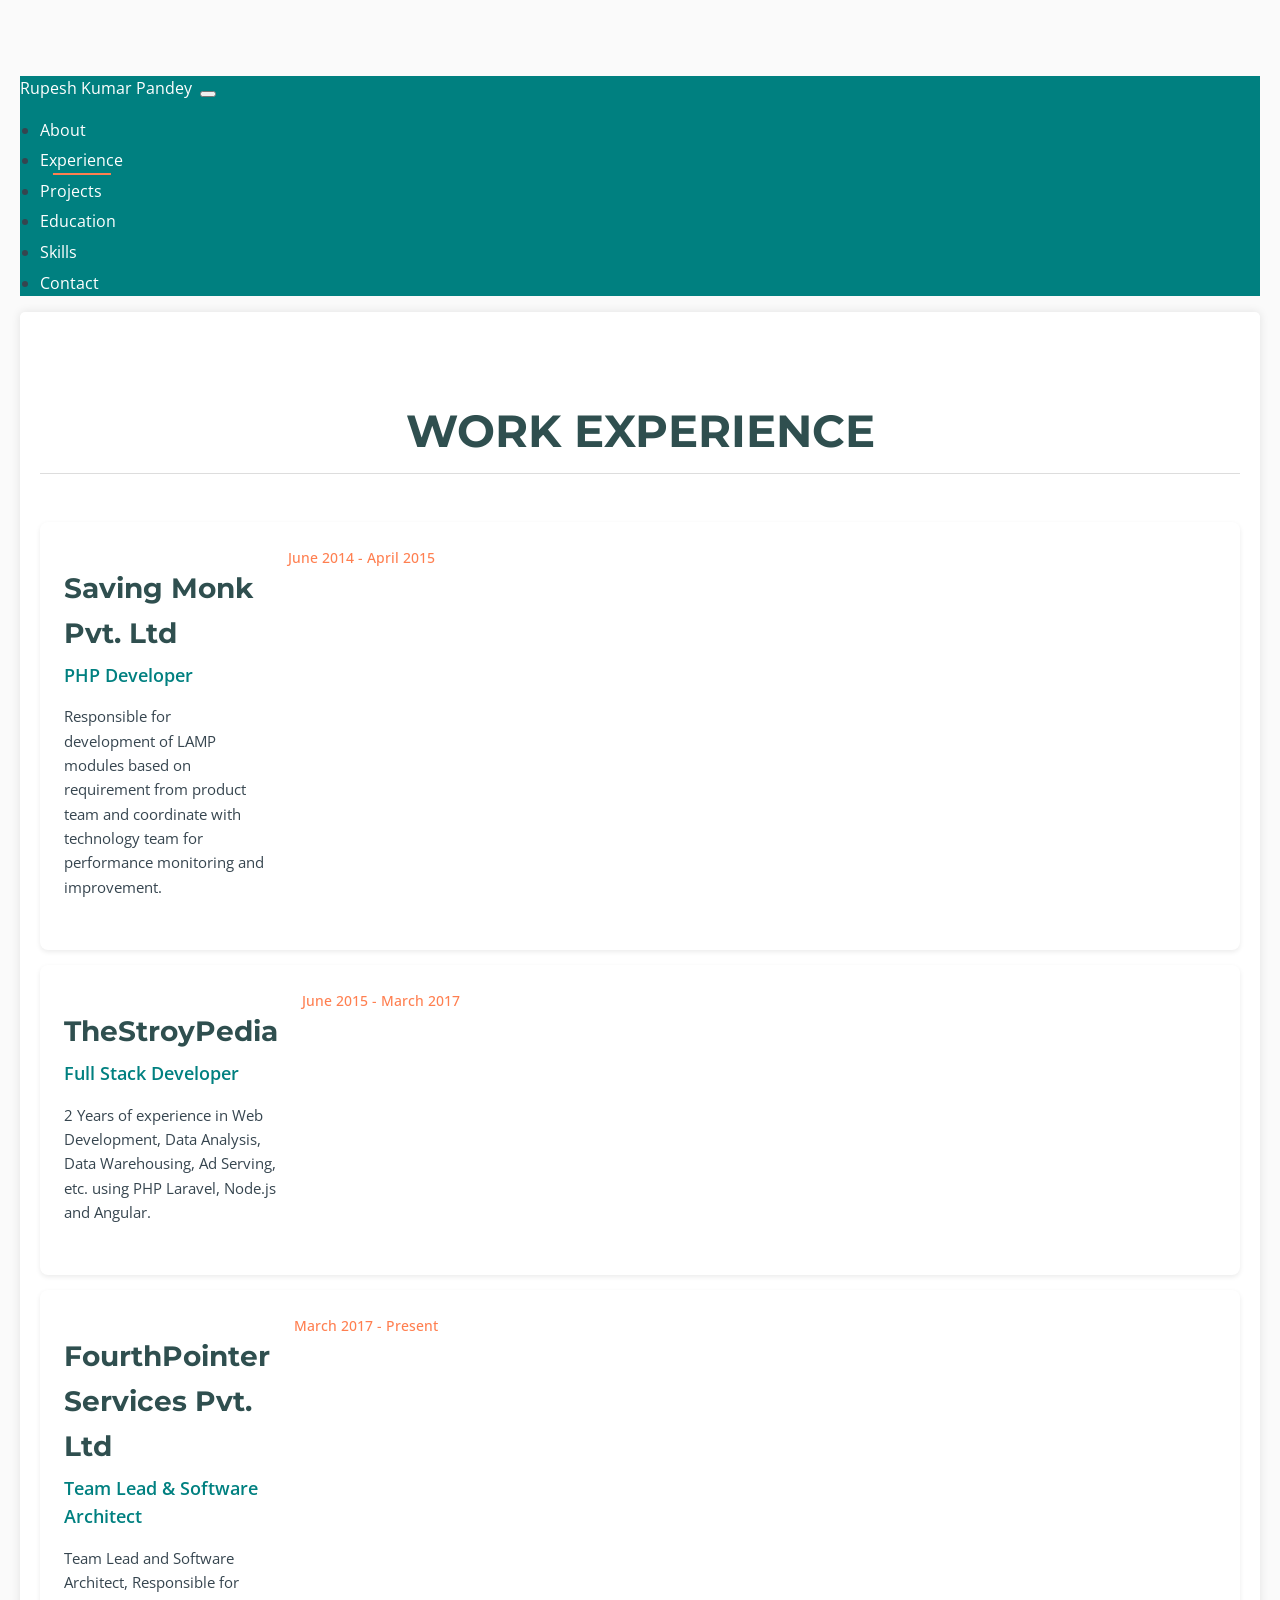
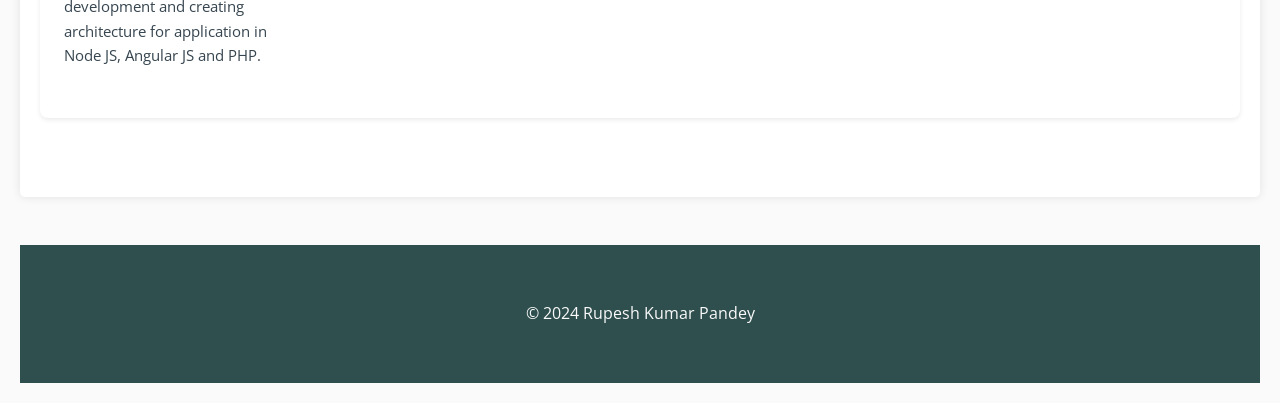
==== experience.html @ a3a28e1d "feat: Modernize website look and structure This commit introduces a comprehensive overhaul of the we" ====
<!DOCTYPE html>
<html lang="en">
<head>
    <meta charset="UTF-8">
    <meta name="viewport" content="width=device-width, initial-scale=1.0">
    <title>Work Experience</title>
    <link rel="stylesheet" href="style.css">
    <link rel="stylesheet" href="css/resume.css">
    <link rel="stylesheet" href="vendor/bootstrap/css/bootstrap.min.css">
    <link rel="stylesheet" href="css/modern-style.css">
</head>
<body>
    <!-- Navigation Bar -->
    <nav class="navbar navbar-expand-lg navbar-dark bg-primary fixed-top" id="sideNav">
        <a class="navbar-brand js-scroll-trigger" href="index.html">
            <span class="d-block d-lg-none">Rupesh Kumar Pandey</span>
            <span class="d-none d-lg-block">
                <img class="img-fluid img-profile rounded-circle mx-auto mb-2" src="img/profile.jpg" alt="">
            </span>
        </a>
        <button class="navbar-toggler" type="button" data-toggle="collapse" data-target="#navbarSupportedContent" aria-controls="navbarSupportedContent" aria-expanded="false" aria-label="Toggle navigation">
            <span class="navbar-toggler-icon"></span>
        </button>
        <div class="collapse navbar-collapse" id="navbarSupportedContent">
            <ul class="navbar-nav">
                <li class="nav-item">
                    <a class="nav-link js-scroll-trigger" href="index.html">About</a>
                </li>
                <li class="nav-item">
                    <a class="nav-link js-scroll-trigger" href="experience.html">Experience</a>
                </li>
                <li class="nav-item">
                    <a class="nav-link js-scroll-trigger" href="projects.html">Projects</a>
                </li>
                <li class="nav-item">
                    <a class="nav-link js-scroll-trigger" href="education.html">Education</a>
                </li>
                <li class="nav-item">
                    <a class="nav-link js-scroll-trigger" href="skills.html">Skills</a>
                </li>
                <li class="nav-item">
                    <a class="nav-link js-scroll-trigger" href="contact.html">Contact</a>
                </li>
            </ul>
        </div>
    </nav>

    <!-- Page Content -->
    <div class="container-fluid p-0">
        <!-- Work Experience -->
        <section id="work-experience" class="page-section">
            <div class="resume-section-content"> <!-- Similar to projects.html structure -->
                <h2>Work Experience</h2>
                <div class="resume-item d-flex flex-column flex-md-row mb-5">
                    <div class="resume-content">
                        <h3 class="mb-0">Saving Monk Pvt. Ltd</h3>
                        <div class="subheading mb-3">PHP Developer</div>
                        <p>Responsible for development of LAMP modules based on requirement from product team and coordinate with technology team for performance monitoring and improvement.</p>
                    </div>
                    <div class="resume-date text-md-right">
                        <span class="text-primary">June 2014 - April 2015</span>
                    </div>
                </div>
                <div class="resume-item d-flex flex-column flex-md-row mb-5">
                    <div class="resume-content">
                        <h3 class="mb-0">TheStroyPedia</h3>
                        <div class="subheading mb-3">Full Stack Developer</div>
                        <p>2 Years of experience in Web Development, Data Analysis, Data Warehousing, Ad Serving, etc. using PHP Laravel, Node.js and Angular.</p>
                    </div>
                    <div class="resume-date text-md-right">
                        <span class="text-primary">June 2015 - March 2017</span>
                    </div>
                </div>
                <div class="resume-item d-flex flex-column flex-md-row mb-5">
                    <div class="resume-content">
                        <h3 class="mb-0">FourthPointer Services Pvt. Ltd</h3>
                        <div class="subheading mb-3">Team Lead & Software Architect</div>
                        <p>Team Lead and Software Architect, Responsible for development and creating architecture for application in Node JS, Angular JS and PHP.</p>
                    </div>
                    <div class="resume-date text-md-right">
                        <span class="text-primary">March 2017 - Present</span>
                    </div>
                </div>
        </div>
    </section>
    </div>

    <!-- Footer -->
    <footer>
        <p>&copy; 2024 Rupesh Kumar Pandey</p>
    </footer>
    <script src="vendor/jquery/jquery.min.js"></script>
    <script src="vendor/bootstrap/js/bootstrap.bundle.min.js"></script>
    <script src="js/main.js"></script>
</body>
</html>
---- style.css ----
/* Basic body styling */
body {
    font-family: Arial, sans-serif;
    margin: 20px;
    padding: 0;
    line-height: 1.6;
    background-color: #f4f4f4;
    color: #333;
}

/* Header styling */
#header {
    background-color: #333;
    color: #fff;
    padding: 1rem 0;
    text-align: center;
}

#header h1 {
    margin: 0;
    font-size: 2.5em;
}

#header p {
    margin: 5px 0;
}

#header a {
    color: #fff;
    text-decoration: none;
}

/* General heading styling */
h1, h2, h3 {
    margin-top: 20px;
    margin-bottom: 10px;
    color: #333;
}

h1 {
    font-size: 2em;
}

h2 {
    font-size: 1.5em;
    border-bottom: 1px solid #ddd;
    padding-bottom: 5px;
}

h3 {
    font-size: 1.2em;
}

/* Section styling */
section {
    padding: 20px;
    margin-bottom: 20px;
    background-color: #fff;
    border-radius: 5px;
    box-shadow: 0 0 10px rgba(0,0,0,0.1);
}

/* List styling */
ul, ol {
    padding-left: 20px;
}

ul li, ol li {
    margin-bottom: 5px;
}

/* Link styling */
a {
    color: #007bff;
    text-decoration: none;
}

a:hover {
    text-decoration: underline;
}

/* Table styling */
table {
    width: 100%;
    border-collapse: collapse;
    margin-top: 10px;
}

th, td {
    border: 1px solid #ddd;
    padding: 8px;
    text-align: left;
}

th {
    background-color: #f0f0f0;
}

/* Specific section styling if needed */
#objective p {
    font-style: italic;
}

#work-experience div, #major-projects div {
    margin-bottom: 15px;
}

#core-technical-competencies ul {
    list-style-type: square;
}
---- css/modern-style.css ----
@import url('https://fonts.googleapis.com/css2?family=Montserrat:wght@400;700&family=Open+Sans:wght@400;600&display=swap');

:root {
  --primary-color: #008080; /* Dark Teal */
  --secondary-color: #f4f4f4; /* Light Gray */
  --accent-color: #FF7F50; /* Coral */
  --text-headings-color: #2F4F4F; /* Dark Slate Gray */
  --text-body-color: #36454F; /* Charcoal */
  --white-color: #FFFFFF;
  --off-white-color: #FAFAFA;
}

body {
  font-family: 'Open Sans', sans-serif;
  color: var(--text-body-color);
  background-color: var(--off-white-color);
  line-height: 1.6;
  padding-top: 56px; /* Added padding to prevent content from being hidden by fixed-top navbar */
}

h1, h2, h3, h4, h5, h6 {
  font-family: 'Montserrat', sans-serif;
  color: var(--text-headings-color);
  font-weight: 700; /* Default bold for headings */
}

.navbar.bg-primary {
  background-color: var(--primary-color) !important; /* Important to override Bootstrap */
}

.navbar-dark .navbar-nav .nav-link,
.navbar-dark .navbar-brand {
  color: var(--white-color); /* Ensure text is white/light on the primary color */
  position: relative; /* For pseudo-elements like the underline */
  transition: color 0.3s ease-in-out; /* Added transition for color */
}

.navbar-dark .navbar-nav .nav-link {
  padding-bottom: 0.5rem; /* Increased padding for underline space */
}

.navbar-dark .navbar-nav .nav-link::after {
  content: '';
  position: absolute;
  bottom: 0.25rem; /* Adjusted position of underline */
  left: 50%;
  transform: translateX(-50%);
  width: 0;
  height: 2px; /* Thickness of the underline */
  background-color: var(--accent-color);
  transition: width 0.3s ease-in-out;
}

.navbar-dark .navbar-nav .nav-link:hover::after,
.navbar-dark .navbar-nav .nav-link.active::after { /* .active class will need JS */
  width: 70%; /* Underline width - adjust as preferred */
}

.navbar-dark .navbar-nav .nav-link:hover,
.navbar-dark .navbar-brand:hover { /* Added hover for brand */
  color: var(--accent-color); /* Use accent for hover */
  transform: none; /* Remove global 'a:hover' transform for navbar items */
}


/* Global Link Styling */
a {
  color: var(--primary-color);
  text-decoration: none;
  transition: color 0.3s ease-in-out, text-decoration 0.3s ease-in-out, transform 0.2s ease-in-out;
}

a:hover {
  color: var(--accent-color);
  text-decoration: underline;
  transform: translateY(-2px); /* Subtle lift effect */
}

/* Ensure Bootstrap's js-scroll-trigger links in navbar also get this styling if not overridden by .nav-link */
.navbar-nav .nav-link.js-scroll-trigger,
.navbar-brand.js-scroll-trigger {
    /* Transitions will be inherited from 'a' or can be specified if different behavior is needed */
}


/* Adjusting padding for content sections to account for fixed navbar */
/* This might need further refinement based on original resume.css and Bootstrap structure */
/* .container-fluid > section { */ /* Commenting out to replace with .page-section */
  /* padding-top: 2rem; */
  /* padding-bottom: 2rem; */
/* } */

/* General Page Section Styling */
@keyframes fadeIn {
  from { opacity: 0; transform: translateY(30px); }
  to { opacity: 1; transform: translateY(0); }
}

.page-section {
  padding-top: 4rem;
  padding-bottom: 4rem;
  animation: fadeIn 0.6s ease-out forwards; /* Apply animation */
  opacity: 0; /* Start hidden, animation will make it visible */
  /* Staggering animation delay for subsequent sections */
  /* This is a simple way; more complex staggering might need JS or more specific CSS */
}

/* Apply animation delays to page sections for a staggered effect */
/* This requires knowing the order or having specific IDs/classes if order isn't guaranteed */
/* Generic approach: if sections are direct children of a common parent */
.container-fluid.p-0 > .page-section:nth-child(1) { animation-delay: 0.1s; }
.container-fluid.p-0 > .page-section:nth-child(2) { animation-delay: 0.3s; }
.container-fluid.p-0 > .page-section:nth-child(3) { animation-delay: 0.5s; }
/* Add more if needed, or use a different strategy if structure varies */


/* If the hero section is considered a "page-section" or similar, it might need its own animation or delay */
#hero + .container-fluid.p-0 > .page-section:first-of-type {
    animation-delay: 0.2s; /* Delay for the first section after hero */
}

/* For pages without a hero, the first section could have a shorter delay or none if body padding handles navbar */
/* body > .navbar + .container-fluid.p-0 > .page-section:first-of-type {
    animation-delay: 0.1s; 
}*/


  padding-left: 2rem;
  padding-right: 2rem;
  border-bottom: 1px solid var(--secondary-color); /* Subtle border */
}

/* For the last section on a page, remove the border-bottom */
.page-section:last-of-type {
  border-bottom: none;
}

/* Section Title Styling (h2) */
.page-section h2 {
  font-size: 2.8rem; /* Slightly smaller than original h2 for modern look */
  text-transform: uppercase; /* Keep uppercase as per original theme */
  margin-bottom: 3rem; /* Space below the title */
  text-align: center; /* Center section titles */
}

/* Specific adjustment for first section if header is present above it (like in index.html) */
/* Or ensuring enough space after the fixed-top navbar */
/* body > header#header + .navbar + .container-fluid, */ /* index.html scenario - header removed */
body > .navbar + #hero + .container-fluid .page-section:first-of-type, /* For index.html with hero */
body > .navbar + .container-fluid .page-section:first-of-type { /* For other pages */
  /* The body padding-top: 56px should handle the navbar overlap.
     If additional space is needed for the very first section after navbar/hero. */
  /* padding-top: calc(4rem + 56px); /* Example if body padding wasn't there */
}


/* Making sure the main content areas are not obscured by the fixed navbar */
/* The padding on .page-section should handle this now.
   Removing old individual ID padding. */
/*
#objective,
#work-experience,
#major-projects,
#academic-qualification,
#extracurricular-activities,
#key-responsibilities-skills,
#core-technical-competencies,
#contact {
    padding: 2rem; 
    margin-top: 1rem; 
}
*/

/* Styled List for extracurricular activities and similar lists */
.styled-list {
  list-style: none; /* Remove default bullets */
  padding-left: 0; /* Remove default padding */
}

.styled-list li {
  position: relative;
  padding-left: 1.8rem; /* Space for custom bullet */
  margin-bottom: 0.75rem; /* Space between items */
  font-size: 1rem;
}

.styled-list li::before {
  content: "\f00c"; /* FontAwesome check icon (fa-check) */
  font-family: FontAwesome;
  position: absolute;
  left: 0;
  top: 0.05rem; /* Adjust vertical alignment */
  color: var(--accent-color);
  font-size: 0.9rem;
}

/* Contact Form Styling Adjustments */
#contact form .form-group {
  margin-bottom: 1.5rem; /* Increase bottom margin for form groups */
}

#contact form button[type="submit"] {
  background-color: var(--primary-color);
  border-color: var(--primary-color);
  color: var(--white-color);
  padding: 0.75rem 1.5rem;
  font-family: 'Montserrat', sans-serif;
  font-weight: 600;
}

#contact form button[type="submit"]:hover {
  background-color: var(--accent-color);
  border-color: var(--accent-color);
}

/* Key Responsibilities list in skills.html */
#key-responsibilities-skills ul {
  list-style: none;
  padding-left: 0;
}

#key-responsibilities-skills ul li {
  position: relative;
  padding-left: 1.8rem;
  margin-bottom: 0.75rem;
  font-size: 1rem;
}

#key-responsibilities-skills ul li::before {
  content: "\f0a9"; /* FontAwesome right arrow icon (fa-arrow-right or fa-chevron-right) */
  font-family: FontAwesome;
  position: absolute;
  left: 0;
  top: 0.05rem;
  color: var(--accent-color);
  font-size: 0.9rem;
}

/* For index.html, the header is very minimal now. Let's give it some spacing. */
/* header#header { */ /* This style is no longer needed as the header is removed */
    padding-top: 1.5rem; /* Add some padding to the top */
    padding-bottom: 0.5rem; /* Add some padding to the bottom */
    text-align: center; /* Center the h1 */
}

header#header h1 {
    margin-bottom: 0; /* Remove default margin from h1 if needed */
}

/* Ensure that the main content area starts below the fixed navbar.
   The body padding-top: 56px; should handle this.
   If using Bootstrap's `container-fluid` for the main content wrapper,
   it might need additional top margin/padding if sections inside it don't have their own.
*/
.container-fluid.p-0 {
    /* margin-top: 56px; /* This would be an alternative to body padding-top */
}

/* Styling for icons in skills list */
#core-technical-competencies ul li i.fa { /* Target Font Awesome icons specifically */
  margin-right: 10px; /* Space between icon and text */
  color: var(--primary-color); /* Use primary color for icons */
  width: 1.2em; /* Ensure icons have a consistent width for alignment */
  text-align: center; /* Center icon within its allocated width */
}

/* Project Image Styling */
.project-image {
  max-width: 300px; /* Limit image width */
  height: auto; /* Maintain aspect ratio */
  border: 1px solid #ddd; /* Subtle border */
  border-radius: 4px; /* Slightly rounded corners */
  margin-bottom: 1rem; /* Space below image if layout stacks on mobile */
}

/* Styling for project items to ensure consistent layout */
/* This is also used by experience items */
.resume-item {
  background-color: var(--white-color);
  padding: 1.5rem;
  margin-bottom: 2rem; /* Increased margin */
  border-radius: 8px;
  box-shadow: 0 2px 5px rgba(0,0,0,0.08); /* Softer shadow */
  display: flex; /* Using flex for layout */
  flex-direction: column; /* Default stack for mobile */
  transition: transform 0.3s ease-in-out, box-shadow 0.3s ease-in-out; /* Added transition for hover */
}

.resume-item:hover {
  transform: translateY(-5px); /* Lift effect on hover */
  box-shadow: 0 8px 15px rgba(0,0,0,0.15); /* Enhanced shadow on hover */
}

@media (min-width: 768px) {
  .resume-item {
    flex-direction: row; /* Side-by-side on larger screens */
  }
}

.resume-item .resume-content { /* For image in projects or date in experience */
  margin-bottom: 1rem;
}

@media (min-width: 768px) {
  .resume-item .resume-content {
    flex: 0 0 200px; /* Fixed width for the content part (e.g. image or date) */
    margin-right: 1.5rem;
    margin-bottom: 0;
  }
  /* Specific for project images within resume-item */
  #major-projects .resume-item .resume-content {
    flex: 0 0 300px; /* Fixed width for the image container */
  }
}


.resume-item .resume-text {
  flex-grow: 1; /* Allow text to take remaining space */
}

.resume-item h3 {
  color: var(--text-headings-color);
  margin-bottom: 0.35rem;
  font-size: 1.75rem;
}

.resume-item .subheading {
  color: var(--primary-color);
  font-weight: 600;
  margin-bottom: 0.5rem;
  font-family: 'Open Sans', sans-serif; /* Subheadings might look better with body font */
  font-size: 1.1rem;
  text-transform: none; /* Removing uppercase from original .subheading */
}

.resume-item .resume-date { /* For experience page */
  color: var(--accent-color);
  font-weight: 500;
  font-size: 0.9rem;
  display: block; /* Make it block to appear on its own line or control spacing */
  margin-bottom: 0.5rem;
}

.resume-item p {
  margin-bottom: 0.75rem;
  font-size: 0.95rem;
}

.resume-item ul li { /* For lists within experience items */
  font-size: 0.95rem;
}


/* Footer styling */
footer {
  background-color: var(--text-headings-color);
  color: var(--off-white-color);
  padding: 2.5rem 0; /* Increased padding */
  text-align: center;
  margin-top: 3rem; /* Ensure space above footer */
}

/* Education Table Styling */
#academic-qualification table {
  margin-top: 2rem; /* Space above the table */
}

#academic-qualification table th {
  background-color: var(--primary-color) !important; /* Override Bootstrap's thead-dark if needed or ensure it matches */
  color: var(--white-color);
  font-family: 'Montserrat', sans-serif;
  font-weight: 700;
}

#academic-qualification table td {
  color: var(--text-body-color);
  font-family: 'Open Sans', sans-serif;
}

/* Hover effect from Bootstrap's .table-hover is generally good.
   If more specific hover is needed:
#academic-qualification table tbody tr:hover {
  background-color: var(--secondary-color);
}
*/
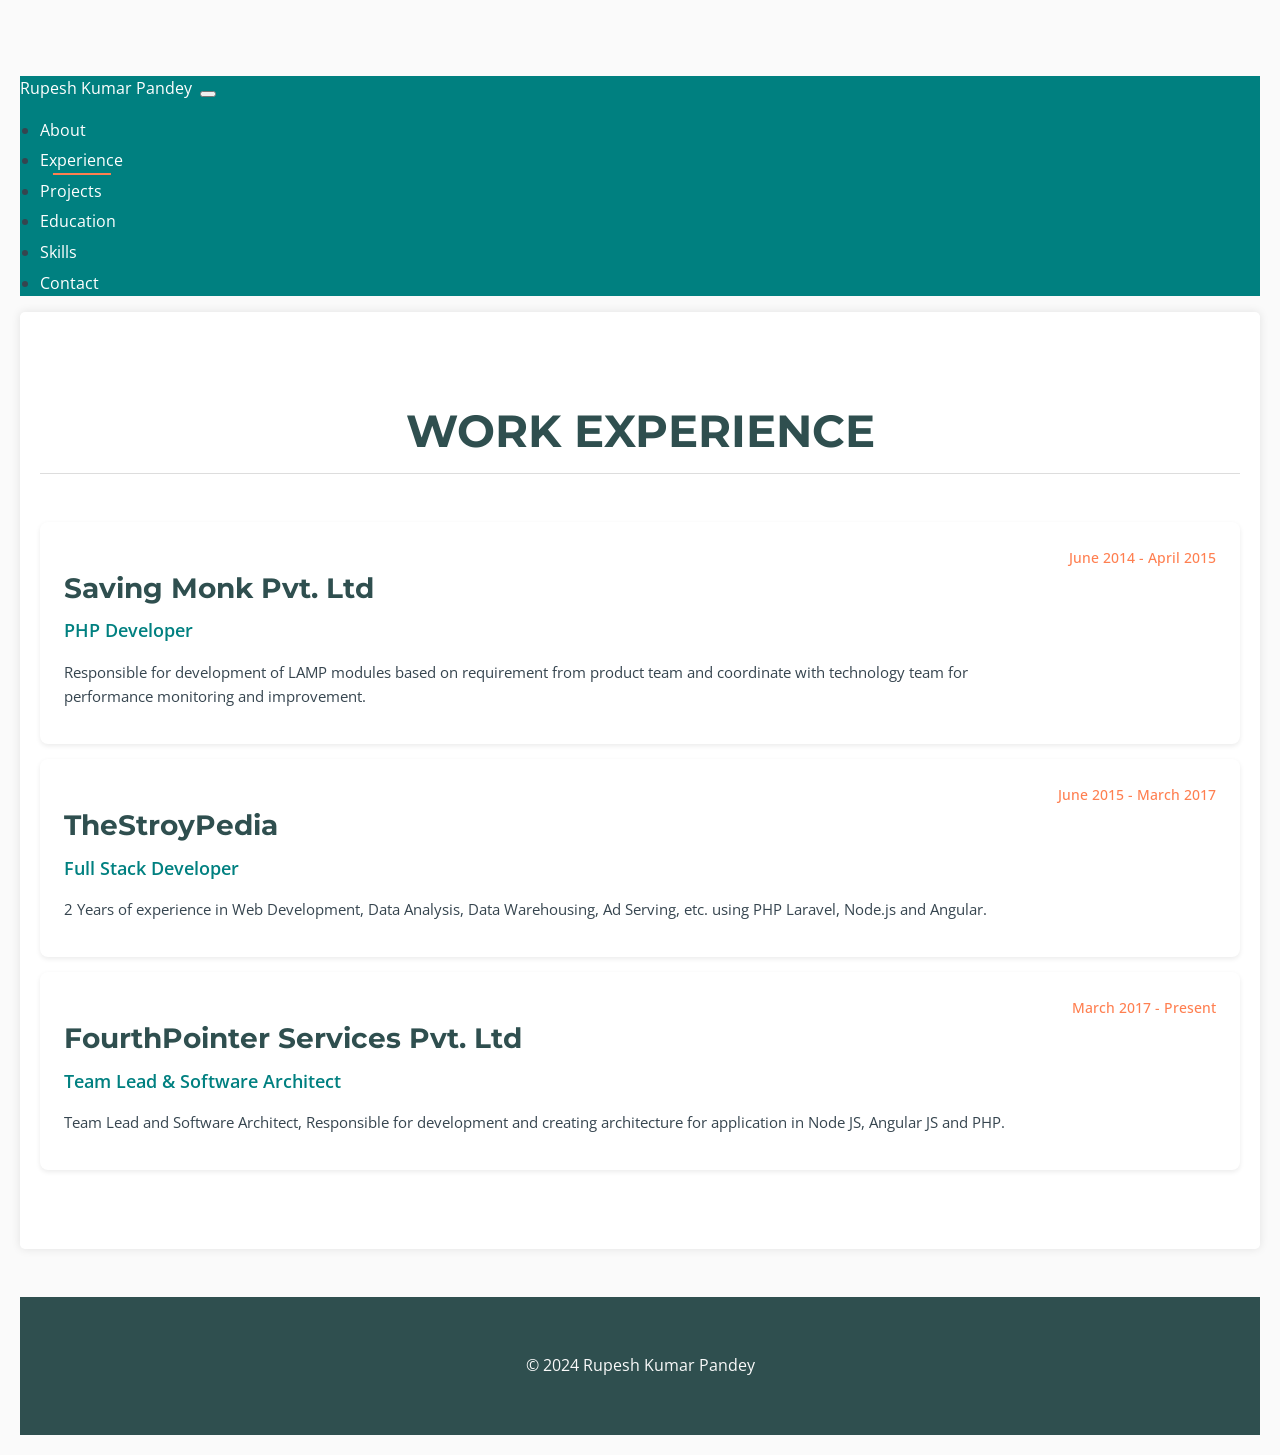
==== commit fef16725: "feat: Implement responsive grid layout for cards This commit updates the layout of experience and pr" ====
--- a/experience.html
+++ b/experience.html
@@ -49,40 +49,42 @@
     <div class="container-fluid p-0">
         <!-- Work Experience -->
         <section id="work-experience" class="page-section">
-            <div class="resume-section-content"> <!-- Similar to projects.html structure -->
-                <h2>Work Experience</h2>
-                <div class="resume-item d-flex flex-column flex-md-row mb-5">
-                    <div class="resume-content">
-                        <h3 class="mb-0">Saving Monk Pvt. Ltd</h3>
-                        <div class="subheading mb-3">PHP Developer</div>
-                        <p>Responsible for development of LAMP modules based on requirement from product team and coordinate with technology team for performance monitoring and improvement.</p>
+            <div class="resume-section-content container"> <!-- Added .container for better padding control within grid -->
+                <h2 class="text-center mb-5">Work Experience</h2> <!-- Centered title, kept mb-5 from projects -->
+                <div class="row">
+                    <div class="resume-item col-md-6 col-lg-4 mb-4">
+                        <div class="resume-content">
+                            <h3 class="mb-0">Saving Monk Pvt. Ltd</h3>
+                            <div class="subheading mb-3">PHP Developer</div>
+                            <p>Responsible for development of LAMP modules based on requirement from product team and coordinate with technology team for performance monitoring and improvement.</p>
+                        </div>
+                        <div class="resume-date text-md-right">
+                            <span class="text-primary">June 2014 - April 2015</span>
+                        </div>
                     </div>
-                    <div class="resume-date text-md-right">
-                        <span class="text-primary">June 2014 - April 2015</span>
+                    <div class="resume-item col-md-6 col-lg-4 mb-4">
+                        <div class="resume-content">
+                            <h3 class="mb-0">TheStroyPedia</h3>
+                            <div class="subheading mb-3">Full Stack Developer</div>
+                            <p>2 Years of experience in Web Development, Data Analysis, Data Warehousing, Ad Serving, etc. using PHP Laravel, Node.js and Angular.</p>
+                        </div>
+                        <div class="resume-date text-md-right">
+                            <span class="text-primary">June 2015 - March 2017</span>
+                        </div>
+                    </div>
+                    <div class="resume-item col-md-6 col-lg-4 mb-4">
+                        <div class="resume-content">
+                            <h3 class="mb-0">FourthPointer Services Pvt. Ltd</h3>
+                            <div class="subheading mb-3">Team Lead & Software Architect</div>
+                            <p>Team Lead and Software Architect, Responsible for development and creating architecture for application in Node JS, Angular JS and PHP.</p>
+                        </div>
+                        <div class="resume-date text-md-right">
+                            <span class="text-primary">March 2017 - Present</span>
+                        </div>
                     </div>
                 </div>
-                <div class="resume-item d-flex flex-column flex-md-row mb-5">
-                    <div class="resume-content">
-                        <h3 class="mb-0">TheStroyPedia</h3>
-                        <div class="subheading mb-3">Full Stack Developer</div>
-                        <p>2 Years of experience in Web Development, Data Analysis, Data Warehousing, Ad Serving, etc. using PHP Laravel, Node.js and Angular.</p>
-                    </div>
-                    <div class="resume-date text-md-right">
-                        <span class="text-primary">June 2015 - March 2017</span>
-                    </div>
-                </div>
-                <div class="resume-item d-flex flex-column flex-md-row mb-5">
-                    <div class="resume-content">
-                        <h3 class="mb-0">FourthPointer Services Pvt. Ltd</h3>
-                        <div class="subheading mb-3">Team Lead & Software Architect</div>
-                        <p>Team Lead and Software Architect, Responsible for development and creating architecture for application in Node JS, Angular JS and PHP.</p>
-                    </div>
-                    <div class="resume-date text-md-right">
-                        <span class="text-primary">March 2017 - Present</span>
-                    </div>
-                </div>
-        </div>
-    </section>
+            </div>
+        </section>
     </div>
 
     <!-- Footer -->
--- a/css/modern-style.css
+++ b/css/modern-style.css
@@ -284,6 +284,7 @@
   display: flex; /* Using flex for layout */
   flex-direction: column; /* Default stack for mobile */
   transition: transform 0.3s ease-in-out, box-shadow 0.3s ease-in-out; /* Added transition for hover */
+  height: 100%; /* For equal height cards in a Bootstrap row */
 }
 
 .resume-item:hover {
@@ -297,26 +298,50 @@
   }
 }
 
-.resume-item .resume-content { /* For image in projects or date in experience */
-  margin-bottom: 1rem;
+  .resume-item .resume-content { /* For main content block (text in experience, image in projects) */
+    margin-bottom: 1rem; /* Default for stacked mobile view */
 }
 
 @media (min-width: 768px) {
-  .resume-item .resume-content {
-    flex: 0 0 200px; /* Fixed width for the content part (e.g. image or date) */
+  .resume-item { /* This already makes .resume-item a flex row on desktop */
+     align-items: flex-start; /* Align items to the top for varying content heights */
+  }
+
+  /* For experience items: main text content */
+  #work-experience .resume-item .resume-content {
+    flex-grow: 1; /* Allow text block to take available space */
+    margin-right: 1.5rem; /* Space between text and date */
+    margin-bottom: 0; /* No bottom margin when side-by-side */
+  }
+
+  /* For experience items: date part */
+  #work-experience .resume-item .resume-date {
+    flex-shrink: 0; /* Prevent date from shrinking */
+    width: auto; /* Or a fixed width like 120px if preferred */
+    min-width: 100px; /* Ensure some space */
+    /* text-align: right; is handled by .text-md-right in HTML */
+  }
+
+  /* For project items: image container */
+  #major-projects .resume-item .resume-content { /* This is the image container */
+    /* flex: 0 0 300px; /* REMOVED - Replaced by image's own max-width and flex properties */
+    flex-shrink: 0; /* Prevent this container from shrinking if e.g. text content is very short */
     margin-right: 1.5rem;
     margin-bottom: 0;
-  }
-  /* Specific for project images within resume-item */
-  #major-projects .resume-item .resume-content {
-    flex: 0 0 300px; /* Fixed width for the image container */
-  }
-}
-
-
-.resume-item .resume-text {
-  flex-grow: 1; /* Allow text to take remaining space */
-}
+    /* Width will be dictated by the img.project-image inside it (max-width: 300px) */
+    /* but container can shrink if column is narrower than 300px + padding */
+  }
+   /* For project items: text part */
+  #major-projects .resume-item .resume-text { /* This is the text container */
+    flex-grow: 1; /* Allow text to take remaining space */
+  }
+}
+
+
+/* .resume-item .resume-text was a general class, refined above for projects */
+/* .resume-item .resume-text {
+  flex-grow: 1; 
+} */
 
 .resume-item h3 {
   color: var(--text-headings-color);
